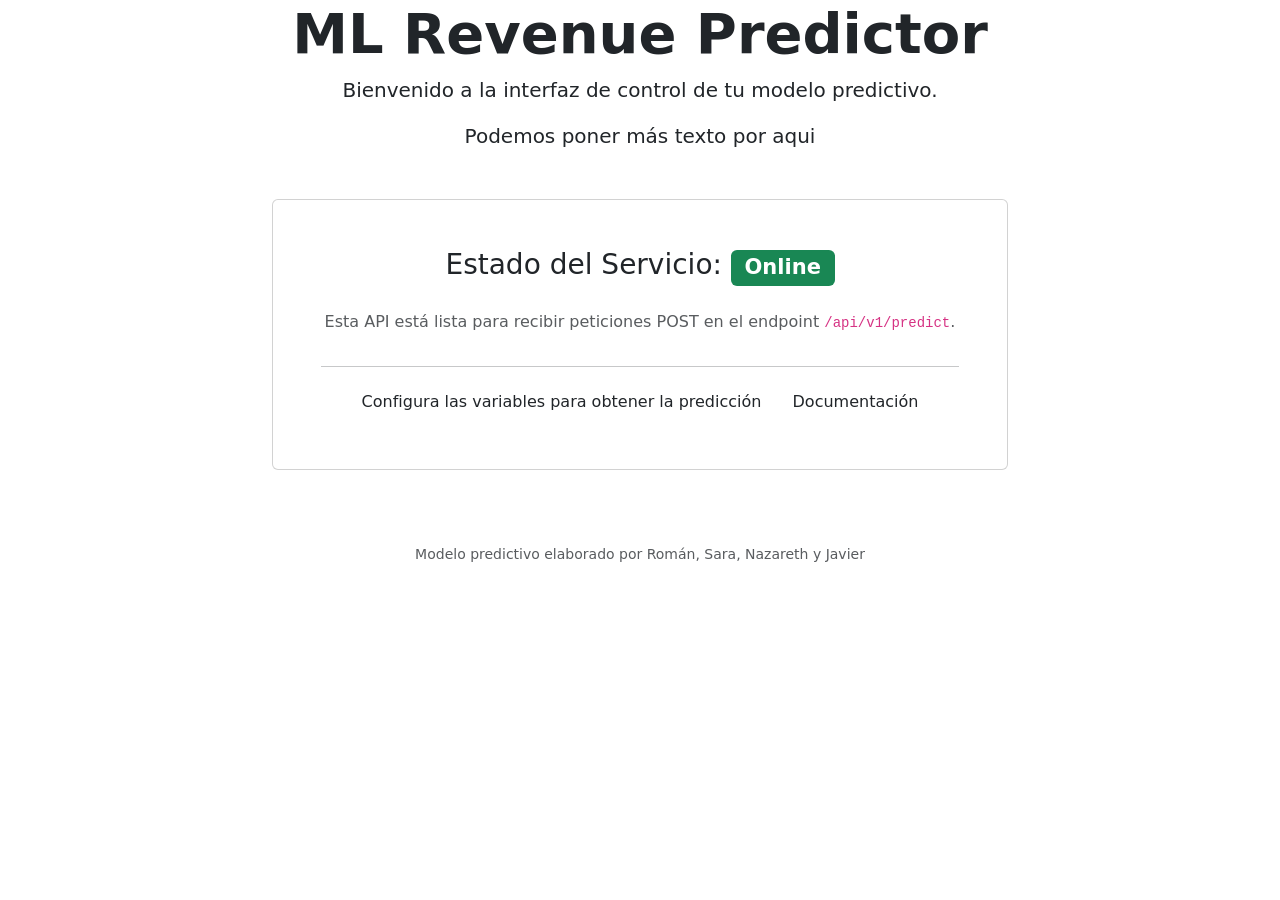
==== templates/index.html @ da3fc139 "Update con front en home y nuevo endpoint predict-form" ====
<!DOCTYPE html>
<html lang="es">
<head>
    <meta charset="UTF-8">
    <meta name="viewport" content="width=device-width, initial-scale=1.0">
    <title>Advertising ML API</title>
    <link href="https://cdn.jsdelivr.net/npm/bootstrap@5.3.0/dist/css/bootstrap.min.css" rel="stylesheet">
    <link rel="stylesheet" href="{{ url_for('static', filename='css/style.css') }}">
</head>
<body>

    <header class="hero text-center">
        <div class="container">
            <h1 class="display-4 fw-bold"> ML Revenue Predictor</h1>
            <p class="lead">Bienvenido a la interfaz de control de tu modelo predictivo.</p>
            <p class="lead">Podemos poner más texto por aqui</p>

        </div>
    </header>

    <main class="container my-5">
        <div class="row justify-content-center">
            <div class="col-md-8 text-center">
                <div class="card p-5">
                    <h3>Estado del Servicio: <span class="badge bg-success">Online</span></h3>
                    <p class="text-muted mt-3">
                        Esta API está lista para recibir peticiones POST en el endpoint <code>/api/v1/predict</code>.
                    </p>
                    <hr>
                    <div class="d-grid gap-2 d-md-block">
                        <a href="/api/v1/predict-form" class="btn btn-custom">Configura las variables para obtener la predicción</a>
                        <button class="btn btn-custom" onclick="alert('¡Aquí podrías poner un formulario!')">Documentación</button>
                    </div>
                </div>
            </div>
        </div>
    </main>

    <footer class="text-center py-4">
        <small class="text-muted">Modelo predictivo elaborado por Román, Sara, Nazareth y Javier</small>
    </footer>

</body>
</html>
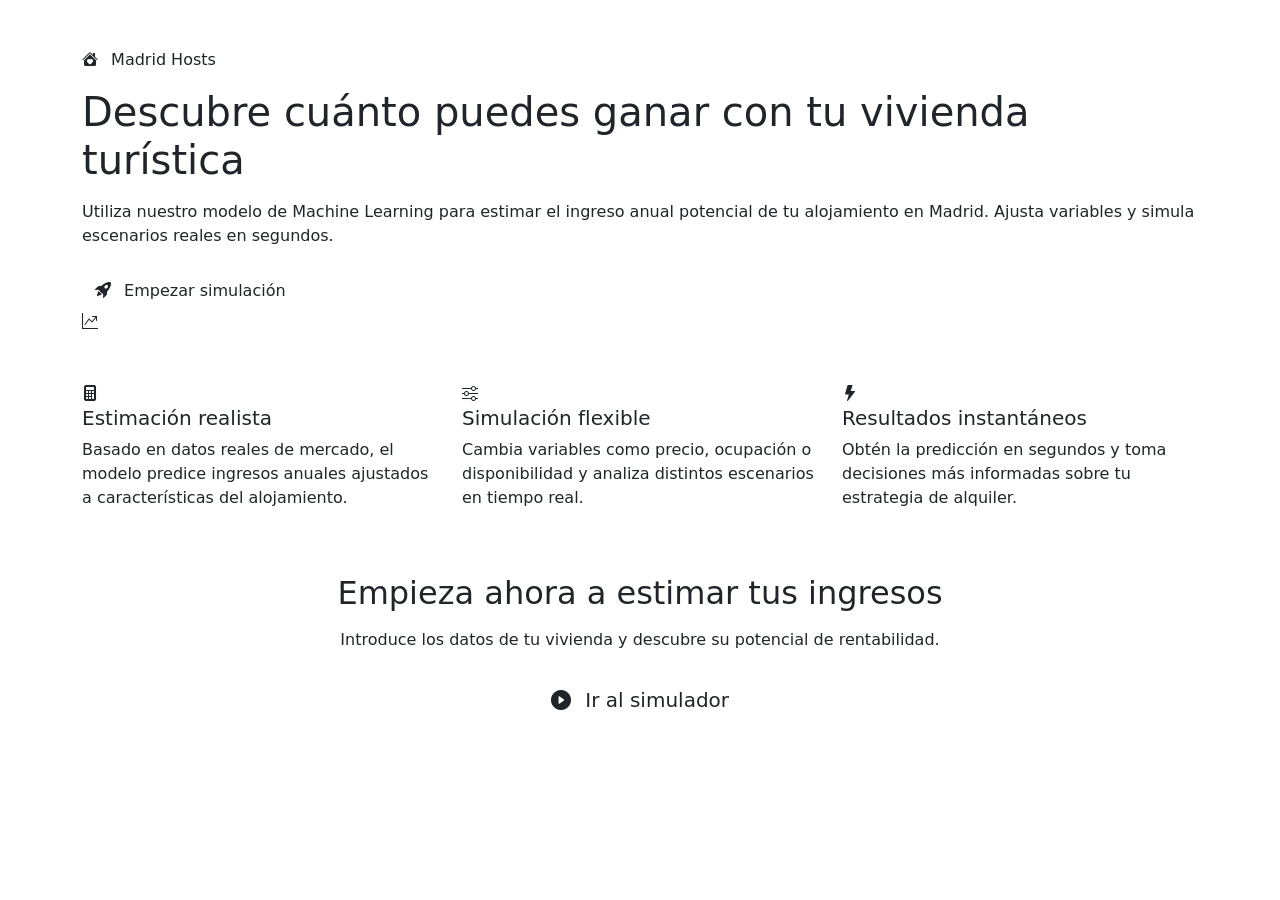
==== commit 0bea88a5: "Visual" ====
--- a/templates/index.html
+++ b/templates/index.html
@@ -3,42 +3,103 @@
 <head>
     <meta charset="UTF-8">
     <meta name="viewport" content="width=device-width, initial-scale=1.0">
-    <title>Advertising ML API</title>
+    <title>Madrid Hosts | Estimador de ingresos</title>
+
     <link href="https://cdn.jsdelivr.net/npm/bootstrap@5.3.0/dist/css/bootstrap.min.css" rel="stylesheet">
+    <link href="https://cdn.jsdelivr.net/npm/bootstrap-icons@1.11.3/font/bootstrap-icons.css" rel="stylesheet">
     <link rel="stylesheet" href="{{ url_for('static', filename='css/style.css') }}">
 </head>
 <body>
 
-    <header class="hero text-center">
-        <div class="container">
-            <h1 class="display-4 fw-bold"> ML Revenue Predictor</h1>
-            <p class="lead">Bienvenido a la interfaz de control de tu modelo predictivo.</p>
-            <p class="lead">Podemos poner más texto por aqui</p>
+<div class="container py-5">
 
-        </div>
-    </header>
+    <!-- HERO PRINCIPAL -->
+    <div class="home-hero mb-5">
+        <div class="home-hero__content">
+            <div class="home-hero__left">
+                <div class="brand-badge mb-3">
+                    <i class="bi bi-house-heart-fill me-2"></i>
+                    Madrid Hosts
+                </div>
 
-    <main class="container my-5">
-        <div class="row justify-content-center">
-            <div class="col-md-8 text-center">
-                <div class="card p-5">
-                    <h3>Estado del Servicio: <span class="badge bg-success">Online</span></h3>
-                    <p class="text-muted mt-3">
-                        Esta API está lista para recibir peticiones POST en el endpoint <code>/api/v1/predict</code>.
-                    </p>
-                    <hr>
-                    <div class="d-grid gap-2 d-md-block">
-                        <a href="/api/v1/predict-form" class="btn btn-custom">Configura las variables para obtener la predicción</a>
-                        <button class="btn btn-custom" onclick="alert('¡Aquí podrías poner un formulario!')">Documentación</button>
-                    </div>
+                <h1 class="home-title mb-3">
+                    Descubre cuánto puedes ganar con tu vivienda turística
+                </h1>
+
+                <p class="home-subtitle mb-4">
+                    Utiliza nuestro modelo de Machine Learning para estimar el ingreso anual
+                    potencial de tu alojamiento en Madrid. Ajusta variables y simula escenarios
+                    reales en segundos.
+                </p>
+
+                <div class="home-actions">
+                    <a href="/api/v1/predict-form" class="btn btn-main">
+                        <i class="bi bi-rocket-takeoff-fill me-2"></i>
+                        Empezar simulación
+                    </a>
+                </div>
+            </div>
+
+            <div class="home-hero__right">
+                <div class="hero-icon-box">
+                    <i class="bi bi-graph-up-arrow"></i>
                 </div>
             </div>
         </div>
-    </main>
+    </div>
 
-    <footer class="text-center py-4">
-        <small class="text-muted">Modelo predictivo elaborado por Román, Sara, Nazareth y Javier</small>
-    </footer>
+    <!-- BLOQUES DE VALOR -->
+    <div class="row g-4 mb-5">
+
+        <div class="col-md-4">
+            <div class="feature-card">
+                <i class="bi bi-calculator-fill feature-icon"></i>
+                <h5>Estimación realista</h5>
+                <p>
+                    Basado en datos reales de mercado, el modelo predice ingresos anuales
+                    ajustados a características del alojamiento.
+                </p>
+            </div>
+        </div>
+
+        <div class="col-md-4">
+            <div class="feature-card">
+                <i class="bi bi-sliders feature-icon"></i>
+                <h5>Simulación flexible</h5>
+                <p>
+                    Cambia variables como precio, ocupación o disponibilidad y analiza
+                    distintos escenarios en tiempo real.
+                </p>
+            </div>
+        </div>
+
+        <div class="col-md-4">
+            <div class="feature-card">
+                <i class="bi bi-lightning-fill feature-icon"></i>
+                <h5>Resultados instantáneos</h5>
+                <p>
+                    Obtén la predicción en segundos y toma decisiones más informadas
+                    sobre tu estrategia de alquiler.
+                </p>
+            </div>
+        </div>
+
+    </div>
+
+    <!-- CTA FINAL -->
+    <div class="cta-box text-center">
+        <h2 class="mb-3">Empieza ahora a estimar tus ingresos</h2>
+        <p class="mb-4">
+            Introduce los datos de tu vivienda y descubre su potencial de rentabilidad.
+        </p>
+
+        <a href="/api/v1/predict-form" class="btn btn-main btn-lg">
+            <i class="bi bi-play-circle-fill me-2"></i>
+            Ir al simulador
+        </a>
+    </div>
+
+</div>
 
 </body>
 </html>
